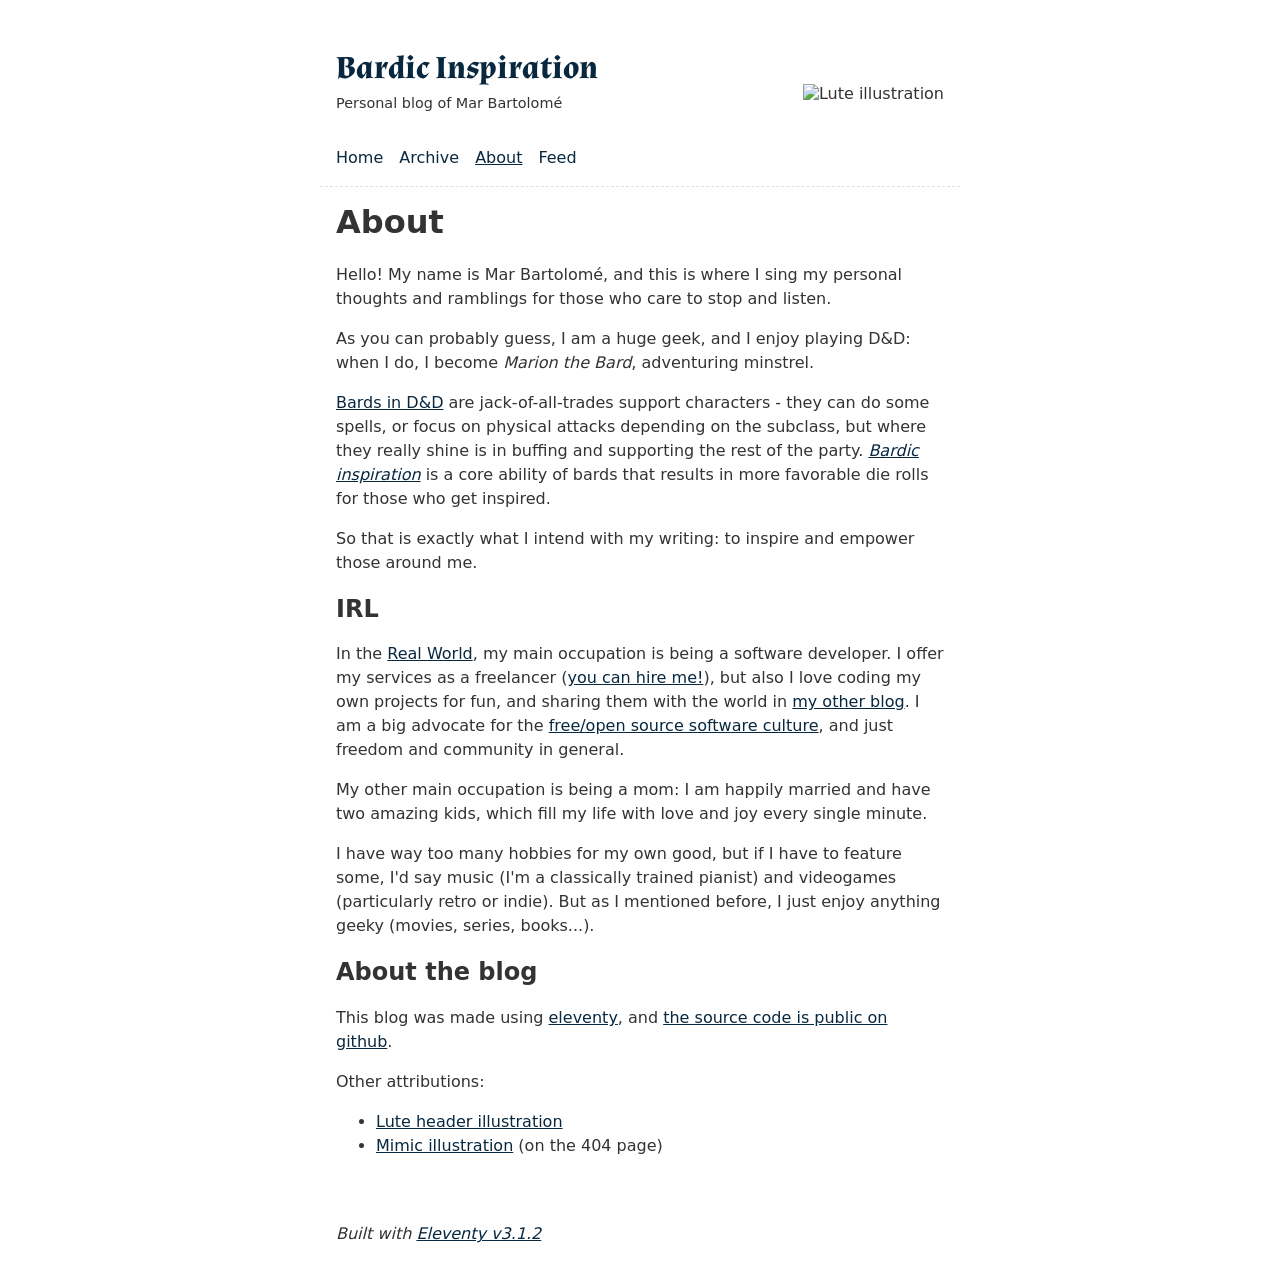
==== about/index.html @ d58c7a16 "deploy: 50bf857e6c25be77f7d2c3dfc0f717ba595e597f" ====
<!doctype html>
<html lang="en">
	<head>
		<meta charset="utf-8">
		<meta name="viewport" content="width=device-width, initial-scale=1.0">
		<title>Bardic Inspiration</title>
		<meta name="description" content="Personal blog of Mar Bartolomé">
		<link rel="alternate" href="/bardic-inspiration-blog/feed/feed.xml" type="application/atom+xml" title="Bardic Inspiration">
		<meta name="generator" content="Eleventy v3.1.2">
		<link rel="preconnect" href="https://fonts.googleapis.com">
		<link rel="preconnect" href="https://fonts.gstatic.com" crossorigin="">
		<link href="https://fonts.googleapis.com/css2?family=Almendra:wght@700&display=swap" rel="stylesheet">
		
		
		
		<style>/* This is an arbitrary CSS string added to the bundle */
/* Defaults */
:root {
	--font-family: -apple-system, system-ui, sans-serif;
	--font-family-monospace: Consolas, Menlo, Monaco, Andale Mono WT, Andale Mono, Lucida Console, Lucida Sans Typewriter, DejaVu Sans Mono, Bitstream Vera Sans Mono, Liberation Mono, Nimbus Mono L, Courier New, Courier, monospace;
}

/* Theme colors */
:root {
	--color-gray-20: #e0e0e0;
	--color-gray-50: #C0C0C0;
	--color-gray-90: #333;

	--background-color: #fff;

	--text-color: var(--color-gray-90);
	--text-color-link: #082840;
	--text-color-link-active: #5f2b48;
	--text-color-link-visited: #17050F;

	--syntax-tab-size: 2;
}

@media (prefers-color-scheme: dark) {
	:root {
		--color-gray-20: #e0e0e0;
		--color-gray-50: #C0C0C0;
		--color-gray-90: #dad8d8;

		/* --text-color is assigned to --color-gray-_ above */
		--text-color-link: #1493fb;
		--text-color-link-active: #6969f7;
		--text-color-link-visited: #a6a6f8;

		--background-color: #15202b;
	}
}


/* Global stylesheet */
* {
	box-sizing: border-box;
}

@view-transition {
	navigation: auto;
}

html,
body {
	padding: 0;
	margin: 0 auto;
	font-family: var(--font-family);
	color: var(--text-color);
	background-color: var(--background-color);
}
html {
	overflow-y: scroll;
}
body {
	max-width: 40em;
}

/* https://www.a11yproject.com/posts/how-to-hide-content/ */
.visually-hidden:not(:focus):not(:active) {
	clip: rect(0 0 0 0);
	clip-path: inset(50%);
	height: 1px;
	overflow: hidden;
	position: absolute;
	white-space: nowrap;
	width: 1px;
}

/* Fluid images via https://www.zachleat.com/web/fluid-images/ */
img{
  max-width: 100%;
}
img[width][height] {
  height: auto;
}
img[src$=".svg"] {
  width: 100%;
  height: auto;
  max-width: none;
}
video,
iframe {
	width: 100%;
	height: auto;
}
iframe {
	aspect-ratio: 16/9;
}

p:last-child {
	margin-bottom: 0;
}

/* 404 page */
/* [class="404-image"] {
	display: block;
	margin: 0 auto;
} */
p {
	line-height: 1.5;
}

li {
	line-height: 1.5;
}

a[href] {
	color: var(--text-color-link);
}
a[href]:visited {
	color: var(--text-color-link-visited);
}
a[href]:hover,
a[href]:active {
	color: var(--text-color-link-active);
}

main,
footer {
	padding: 1rem;
}
main :first-child {
	margin-top: 0;
}

header {
	border-bottom: 1px dashed var(--color-gray-20);
}

#skip-link {
	text-decoration: none;
	background: var(--background-color);
	color: var(--text-color);
	padding: 0.5rem 1rem;
	border: 1px solid var(--color-gray-90);
	border-radius: 2px;
}

/* Prevent visually-hidden skip link fom pushing content around when focused */
#skip-link.visually-hidden:focus {
	position: absolute;
	top: 1rem;
	left: 1rem;
	/* Ensure it is positioned on top of everything else when it is shown */
	z-index: 999;
}

.links-nextprev {
	display: flex;
	justify-content: space-between;
	gap: .5em 1em;
	list-style: "";
	border-top: 1px dashed var(--color-gray-20);
	padding: 1em 0;
}
.links-nextprev > * {
	flex-grow: 1;
}
.links-nextprev-next {
	text-align: right;
}

table {
	margin: 1em 0;
}
table td,
table th {
	padding-right: 1em;
}

pre,
code {
	font-family: var(--font-family-monospace);
}
pre:not([class*="language-"]) {
	margin: .5em 0;
	line-height: 1.375; /* 22px /16 */
	-moz-tab-size: var(--syntax-tab-size);
	-o-tab-size: var(--syntax-tab-size);
	tab-size: var(--syntax-tab-size);
	-webkit-hyphens: none;
	-ms-hyphens: none;
	hyphens: none;
	direction: ltr;
	text-align: left;
	white-space: pre;
	word-spacing: normal;
	word-break: normal;
	overflow-x: auto;
}
code {
	word-break: break-all;
}

/* Header */
header {
	display: flex;
	gap: 1em;
	flex-wrap: wrap;
	justify-content: space-between;
	align-items: center;
	padding: 1em;
}
.header-content {
	flex: 1;
}
.header-image {
	max-height: 120px;
	width: auto;
}
.site-description {
	margin: 0.25em 0 0.5em;
	font-size: 0.9em;
	color: var(--color-gray-90);

}
.home-link {
	font-family: 'Almendra', serif;
	font-size: 2em; /* 24px /16 */
	font-weight: 700;
	margin-top: 1em;
	display: inline-block;
}
.home-link:link:not(:hover) {
	text-decoration: none;
}

/* Nav */
.header-content nav {
	margin-top: 2em;
}
.nav {
	display: flex;
	gap: .5em 1em;
	padding: 0;
	margin: 0;
	list-style: none;
}
.nav-item {
	display: inline-block;
}
.nav-item a[href]:not(:hover) {
	text-decoration: none;
}
.nav a[href][aria-current="page"] {
	text-decoration: underline;
}

/* Posts list */
.postlist {
	counter-reset: start-from var(--postlist-index);
	list-style: none;
	padding: 0;
	padding-left: 1.5rem;
}
.postlist-item {
	display: flex;
	flex-wrap: wrap;
	align-items: baseline;
	counter-increment: start-from -1;
	margin-bottom: 1em;
}
.postlist-item:before {
	display: inline-block;
	pointer-events: none;
	content: "" counter(start-from, decimal-leading-zero) ". ";
	line-height: 100%;
	text-align: right;
	margin-left: -1.5rem;
}
.postlist-date,
.postlist-item:before {
	font-size: 0.8125em; /* 13px /16 */
	color: var(--color-gray-90);
}
.postlist-date {
	word-spacing: -0.5px;
}
.postlist-link {
	font-size: 1.1875em; /* 19px /16 */
	font-weight: 700;
	flex-basis: calc(100% - 1.5rem);
	padding-left: .25em;
	padding-right: .5em;
	text-underline-position: from-font;
	text-underline-offset: 0;
	text-decoration-thickness: 1px;
}
.postlist-item-active .postlist-link {
	font-weight: bold;
}

/* Tags */
.post-tag {
	display: inline-flex;
	align-items: center;
	justify-content: center;
	text-transform: capitalize;
	font-style: italic;
}
.postlist-item > .post-tag {
	align-self: center;
}

/* Tags list */
.post-metadata {
	display: inline-flex;
	flex-wrap: wrap;
	gap: .5em;
	list-style: none;
	padding: 0;
	margin: 0;
}
.post-metadata time {
	margin-right: 1em;
}</style>
		
	</head>
	<body>
		<a href="#main" id="skip-link" class="visually-hidden">Skip to main content</a>

		<header>
			<div class="header-content">
				<a href="/bardic-inspiration-blog/" class="home-link">Bardic Inspiration</a>
				<p class="site-description">Personal blog of Mar Bartolomé</p>
				<nav>
					<h2 class="visually-hidden" id="top-level-navigation-menu">Top level navigation menu</h2>
					<ul class="nav">
						<li class="nav-item"><a href="/bardic-inspiration-blog/">Home</a></li>
						<li class="nav-item"><a href="/bardic-inspiration-blog/posts/">Archive</a></li>
						<li class="nav-item"><a href="/bardic-inspiration-blog/about/" aria-current="page">About</a></li>
						<li class="nav-item"><a href="/bardic-inspiration-blog/feed/feed.xml">Feed</a></li>
					</ul>
				</nav>
			</div>
			<img src="/bardic-inspiration-blog/img/lute.png" alt="Lute illustration" class="header-image">
		</header>

		<main id="main">
			<heading-anchors>
				<!-- Delete this block, which will also remove the component CSS from the bundle -->
<!-- <style>/* Message Box */
.message-box {
	--color-message-box: #ffc;

	display: block;
	background-color: var(--color-message-box);
	color: var(--color-gray-90);
	padding: 1em 0.625em; /* 16px 10px /16 */
}
.message-box ol {
	margin-top: 0;
}

@media (prefers-color-scheme: dark) {
	.message-box {
		--color-message-box: #082840;
	}
}
</style>
<div class="message-box">
	<ol>
		<li>Edit <code>_data/metadata.js</code> with your blog’s information.</li>
		<li>(Optional) Edit <code>eleventy.config.js</code> with your <a href="https://www.11ty.dev/docs/config/">configuration preferences</a>.</li>
		<li>Delete this message from <code>_includes/layouts/home.njk</code>.</li>
	</ol>
	<p><em>This is an <a href="https://www.11ty.dev/">Eleventy project</a> created from the <a href="https://github.com/11ty/eleventy-base-blog"><code>eleventy-base-blog</code> repo</a>.</em></p>
</div> -->
<!-- Stop deleting -->

<h1 id="about">About</h1>
<p>Hello! My name is Mar Bartolomé, and this is where I sing my personal thoughts and ramblings for those who care to stop and listen.</p>
<p>As you can probably guess, I am a huge geek, and I enjoy playing D&amp;D: when I do, I become <em>Marion the Bard</em>, adventuring minstrel.</p>
<p><a href="https://dnd5e.wikidot.com/bard">Bards in D&amp;D</a> are jack-of-all-trades support characters - they can do some spells, or focus on physical attacks depending on the subclass, but where they really shine is in buffing and supporting the rest of the party. <a href="https://roll20.net/compendium/dnd5e/Bardic%20Inspiration#content"><em>Bardic inspiration</em></a> is a core ability of bards that results in more favorable die rolls for those who get inspired.</p>
<p>So that is exactly what I intend with my writing: to inspire and empower those around me.</p>
<h2 id="irl">IRL</h2>
<p>In the <a href="https://matrix.fandom.com/wiki/Real_World">Real World</a>, my main occupation is being a software developer. I offer my services as a freelancer (<a href="https://coconauts.net/">you can hire me!</a>), but also I love coding my own projects for fun, and sharing them with the world in <a href="https://coconauts.net/blog/">my other blog</a>. I am a big advocate for the <a href="https://www.gnu.org/philosophy/free-software-intro.html">free/open source software culture</a>, and just freedom and community in general.</p>
<p>My other main occupation is being a mom: I am happily married and have two amazing kids, which fill my life with love and joy every single minute.</p>
<p>I have way too many hobbies for my own good, but if I have to feature some, I'd say music (I'm a classically trained pianist) and videogames (particularly retro or indie). But as I mentioned before, I just enjoy anything geeky (movies, series, books...).</p>
<h2 id="about-the-blog">About the blog</h2>
<p>This blog was made using <a href="https://www.11ty.dev/">eleventy</a>, and <a href="https://github.com/marbru/bardic-inspiration-blog">the source code is public on github</a>.</p>
<p>Other attributions:</p>
<ul>
<li><a href="https://openclipart.org/detail/351054/lute">Lute header illustration</a></li>
<li><a href="https://en.wikipedia.org/wiki/File:D%26DMimic.JPG">Mimic illustration</a> (on the 404 page)</li>
</ul>


			</heading-anchors>
		</main>

		<footer>
			<p>
				<em>Built with <a href="https://www.11ty.dev/">Eleventy v3.1.2</a></em>
			</p>
		</footer>

		<!-- This page `/about/` was built on 2026-01-28T12:07:30.406Z -->
		<script type="module" src="/bardic-inspiration-blog/dist/cC8wS6ZjFU.js"></script>
	</body>
</html>
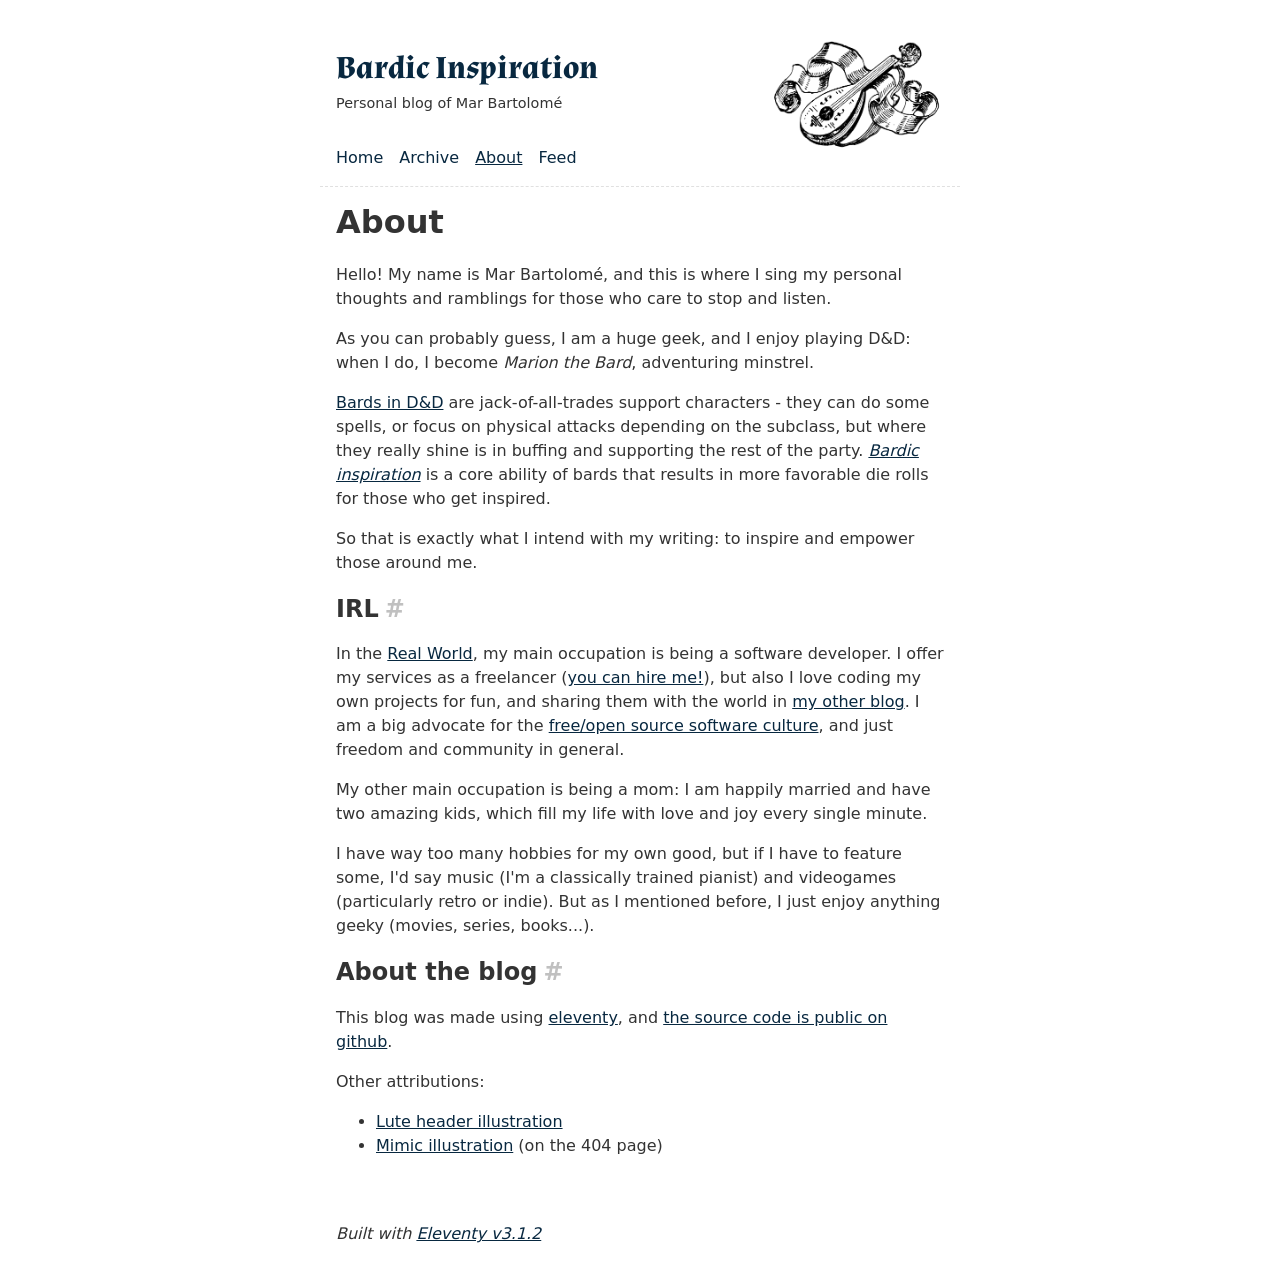
==== commit a43b85f4: "deploy: 086f738e9affe11bd19507fbaeab7586ba73a520" ====
--- a/about/index.html
+++ b/about/index.html
@@ -5,7 +5,7 @@
 		<meta name="viewport" content="width=device-width, initial-scale=1.0">
 		<title>Bardic Inspiration</title>
 		<meta name="description" content="Personal blog of Mar Bartolomé">
-		<link rel="alternate" href="/bardic-inspiration-blog/feed/feed.xml" type="application/atom+xml" title="Bardic Inspiration">
+		<link rel="alternate" href="/feed/feed.xml" type="application/atom+xml" title="Bardic Inspiration">
 		<meta name="generator" content="Eleventy v3.1.2">
 		<link rel="preconnect" href="https://fonts.googleapis.com">
 		<link rel="preconnect" href="https://fonts.gstatic.com" crossorigin="">
@@ -342,19 +342,19 @@
 
 		<header>
 			<div class="header-content">
-				<a href="/bardic-inspiration-blog/" class="home-link">Bardic Inspiration</a>
+				<a href="/" class="home-link">Bardic Inspiration</a>
 				<p class="site-description">Personal blog of Mar Bartolomé</p>
 				<nav>
 					<h2 class="visually-hidden" id="top-level-navigation-menu">Top level navigation menu</h2>
 					<ul class="nav">
-						<li class="nav-item"><a href="/bardic-inspiration-blog/">Home</a></li>
-						<li class="nav-item"><a href="/bardic-inspiration-blog/posts/">Archive</a></li>
-						<li class="nav-item"><a href="/bardic-inspiration-blog/about/" aria-current="page">About</a></li>
-						<li class="nav-item"><a href="/bardic-inspiration-blog/feed/feed.xml">Feed</a></li>
+						<li class="nav-item"><a href="/">Home</a></li>
+						<li class="nav-item"><a href="/posts/">Archive</a></li>
+						<li class="nav-item"><a href="/about/" aria-current="page">About</a></li>
+						<li class="nav-item"><a href="/feed/feed.xml">Feed</a></li>
 					</ul>
 				</nav>
 			</div>
-			<img src="/bardic-inspiration-blog/img/lute.png" alt="Lute illustration" class="header-image">
+			<img src="/img/lute.png" alt="Lute illustration" class="header-image">
 		</header>
 
 		<main id="main">
@@ -416,7 +416,7 @@
 			</p>
 		</footer>
 
-		<!-- This page `/about/` was built on 2026-01-28T12:07:30.406Z -->
-		<script type="module" src="/bardic-inspiration-blog/dist/cC8wS6ZjFU.js"></script>
+		<!-- This page `/about/` was built on 2026-01-29T08:50:08.433Z -->
+		<script type="module" src="/dist/cC8wS6ZjFU.js"></script>
 	</body>
 </html>
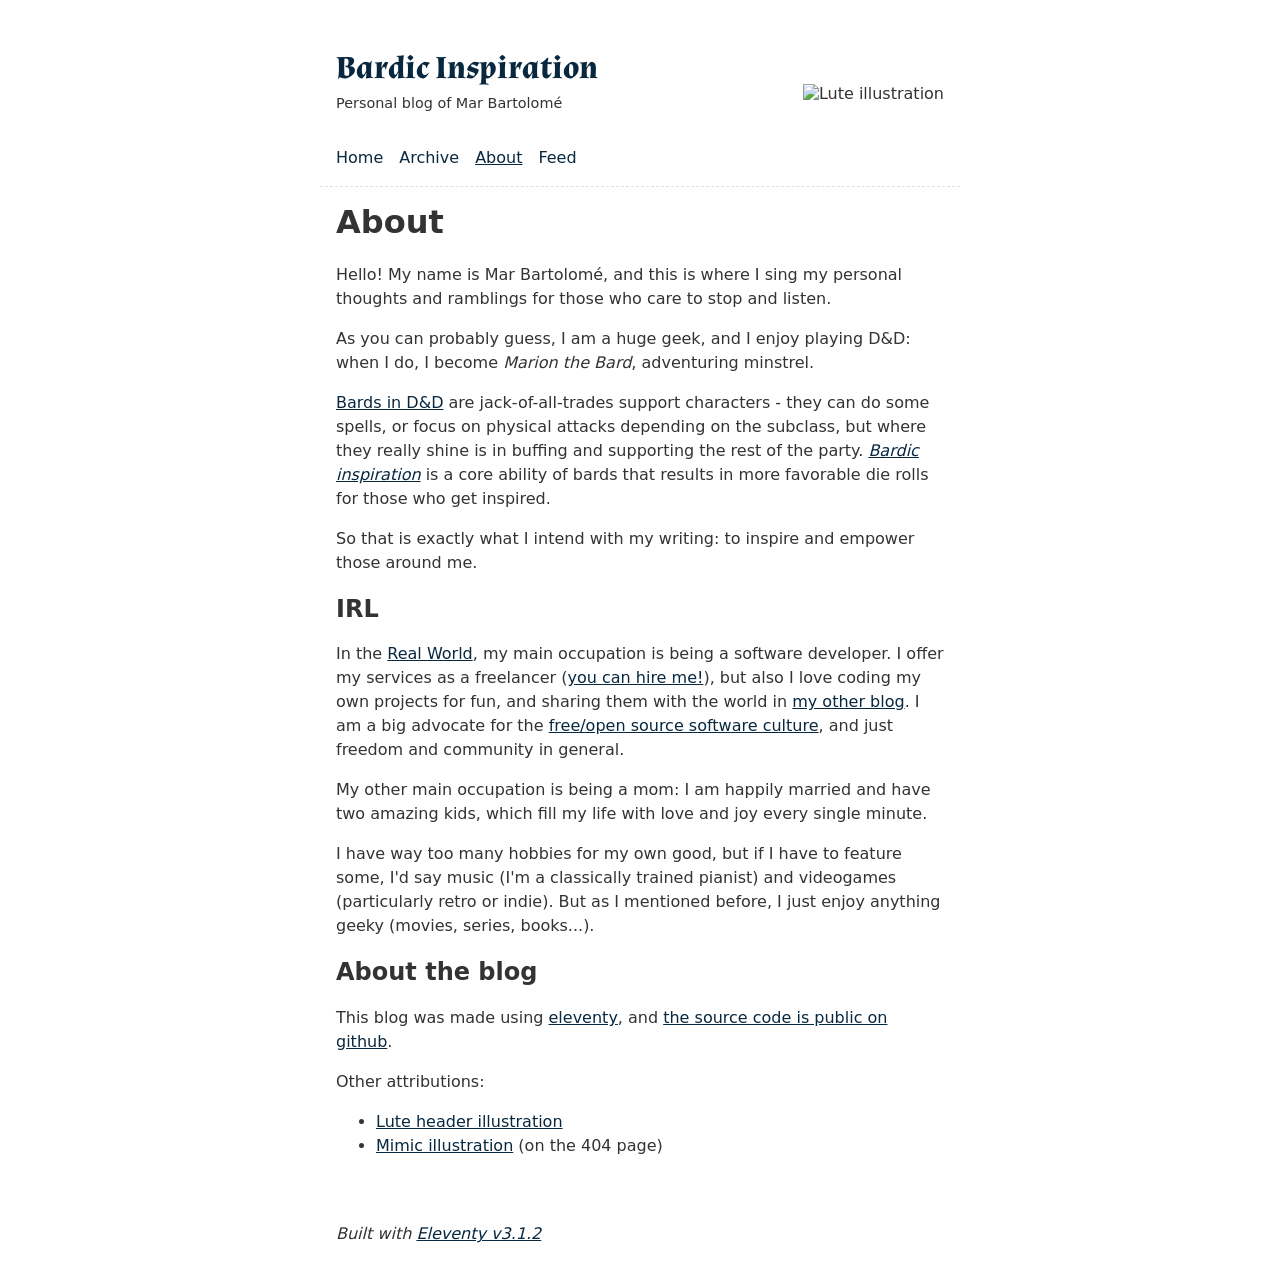
==== commit 4a51ad46: "deploy: 356a1da39628c01993960afe8fb709ef9c5ac88f" ====
--- a/about/index.html
+++ b/about/index.html
@@ -5,7 +5,7 @@
 		<meta name="viewport" content="width=device-width, initial-scale=1.0">
 		<title>Bardic Inspiration</title>
 		<meta name="description" content="Personal blog of Mar Bartolomé">
-		<link rel="alternate" href="/feed/feed.xml" type="application/atom+xml" title="Bardic Inspiration">
+		<link rel="alternate" href="/blog/feed/feed.xml" type="application/atom+xml" title="Bardic Inspiration">
 		<meta name="generator" content="Eleventy v3.1.2">
 		<link rel="preconnect" href="https://fonts.googleapis.com">
 		<link rel="preconnect" href="https://fonts.gstatic.com" crossorigin="">
@@ -342,19 +342,19 @@
 
 		<header>
 			<div class="header-content">
-				<a href="/" class="home-link">Bardic Inspiration</a>
+				<a href="/blog/" class="home-link">Bardic Inspiration</a>
 				<p class="site-description">Personal blog of Mar Bartolomé</p>
 				<nav>
 					<h2 class="visually-hidden" id="top-level-navigation-menu">Top level navigation menu</h2>
 					<ul class="nav">
-						<li class="nav-item"><a href="/">Home</a></li>
-						<li class="nav-item"><a href="/posts/">Archive</a></li>
-						<li class="nav-item"><a href="/about/" aria-current="page">About</a></li>
-						<li class="nav-item"><a href="/feed/feed.xml">Feed</a></li>
+						<li class="nav-item"><a href="/blog/">Home</a></li>
+						<li class="nav-item"><a href="/blog/posts/">Archive</a></li>
+						<li class="nav-item"><a href="/blog/about/" aria-current="page">About</a></li>
+						<li class="nav-item"><a href="/blog/feed/feed.xml">Feed</a></li>
 					</ul>
 				</nav>
 			</div>
-			<img src="/img/lute.png" alt="Lute illustration" class="header-image">
+			<img src="/blog/img/lute.png" alt="Lute illustration" class="header-image">
 		</header>
 
 		<main id="main">
@@ -416,7 +416,7 @@
 			</p>
 		</footer>
 
-		<!-- This page `/about/` was built on 2026-01-29T08:50:08.433Z -->
-		<script type="module" src="/dist/cC8wS6ZjFU.js"></script>
+		<!-- This page `/about/` was built on 2026-01-29T09:35:15.797Z -->
+		<script type="module" src="/blog/dist/cC8wS6ZjFU.js"></script>
 	</body>
 </html>
